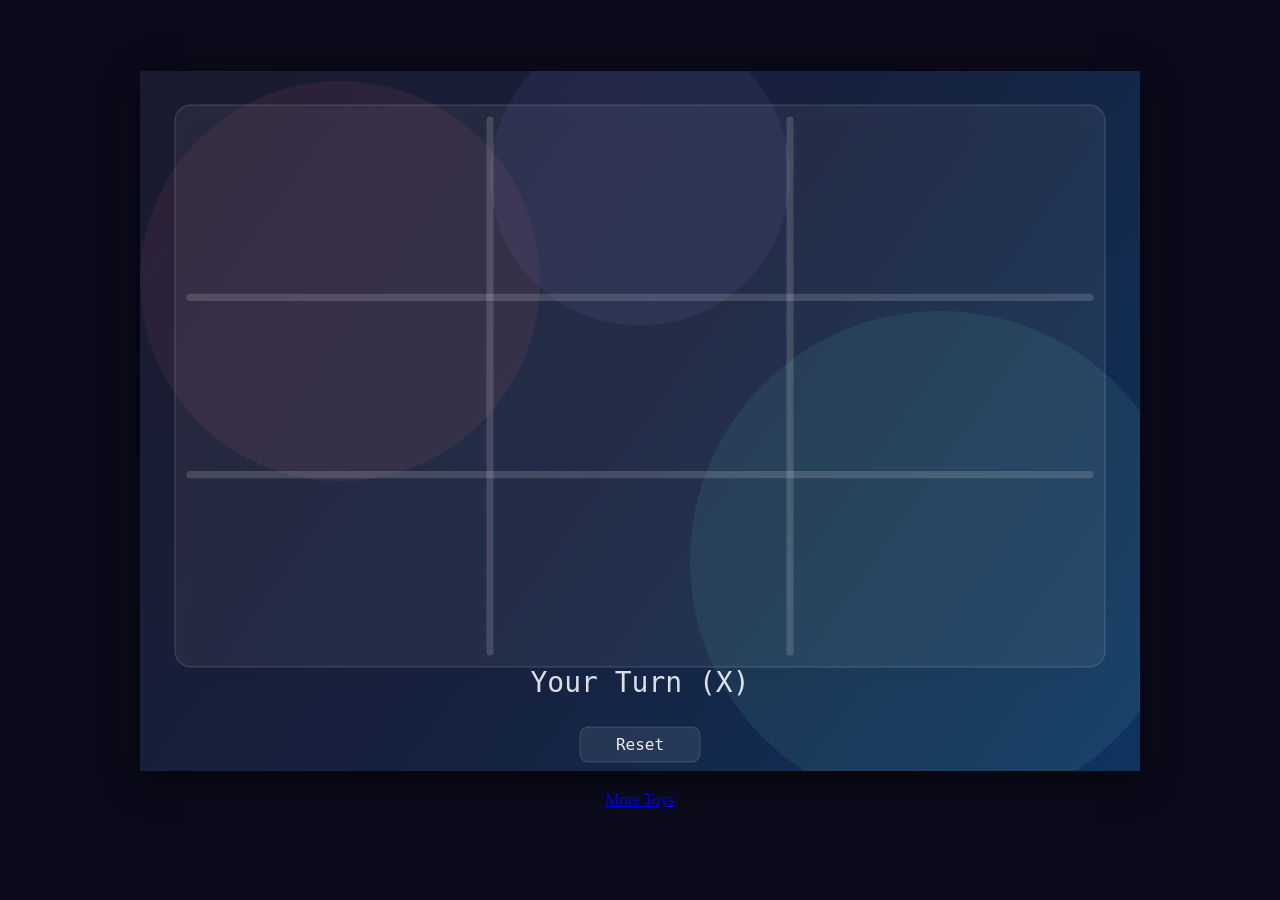
==== docs/index.html @ 9201b615 "Fixing link" ====
<!DOCTYPE html>
<html lang="en">
<head>
  <meta charset="UTF-8">
  <meta name="viewport" content="width=device-width, initial-scale=1.0">
  <title>Project</title>
  <link rel="stylesheet" href="style.min.css">
</head>
<body>
  <canvas id="canvas" width="1000" height="700"></canvas>
  <script src="index.min.js"></script>
  <div style="text-align:center; padding: 20px;">
    <a href="https://nofuss.co.za/toys/" target="_blank" rel="noopener noreferrer">More Toys</a>
  </div>
</body>
</html>
---- docs/style.min.css ----
body{margin:0;padding:0;display:flex;flex-direction:column;justify-content:center;align-items:center;min-height:100vh;background:#0a0a1a}canvas{display:block;max-width:100vw;max-height:100vh;box-shadow:0 8px 32px rgba(0,0,0,.5)}
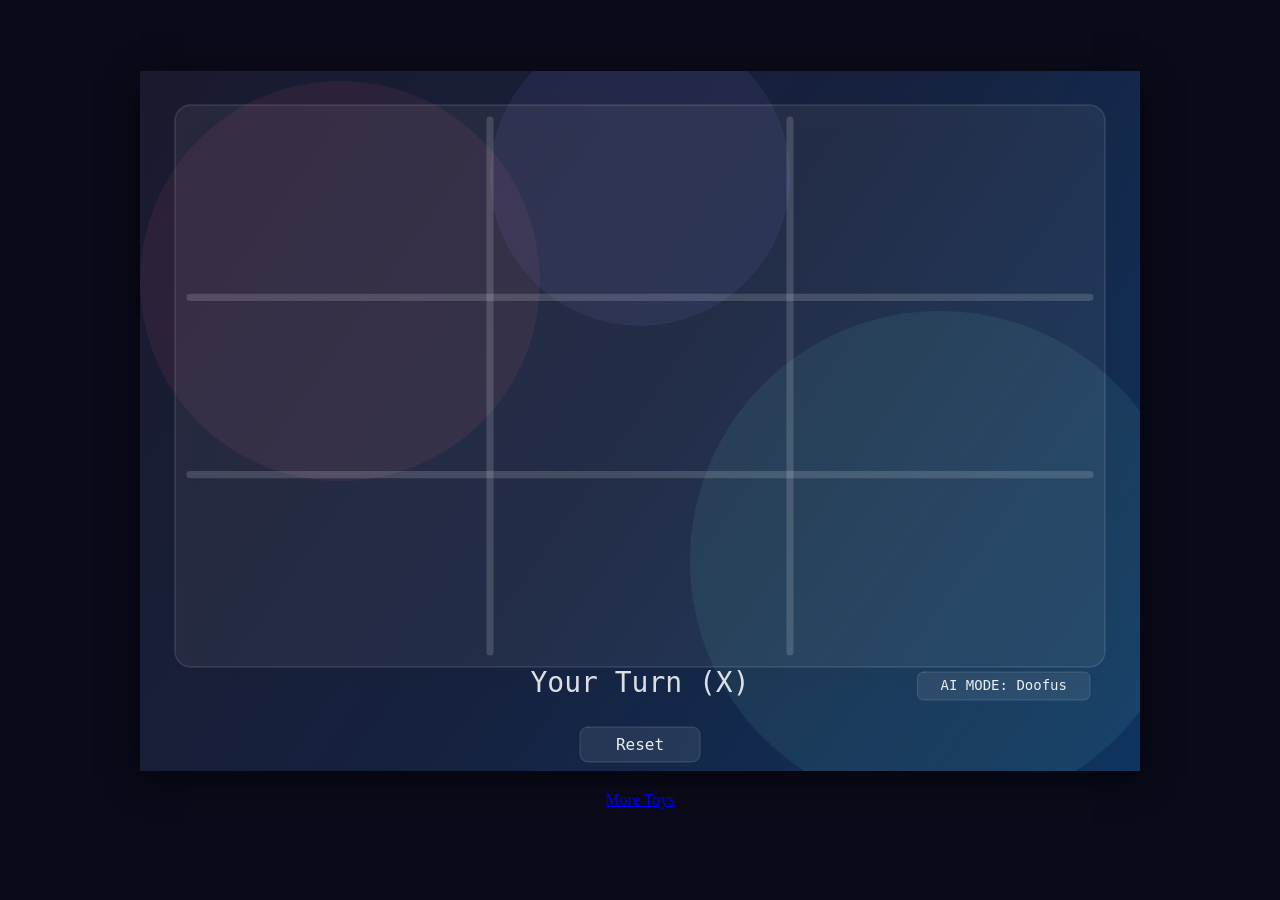
==== commit ff9a98b1: "Improving code structure and safety" ====
--- a/docs/index.html
+++ b/docs/index.html
@@ -3,6 +3,7 @@
 <head>
   <meta charset="UTF-8">
   <meta name="viewport" content="width=device-width, initial-scale=1.0">
+  <meta http-equiv="Content-Security-Policy" content="default-src 'self'; script-src 'self'; style-src 'self' 'unsafe-inline'; img-src 'self' data:;">
   <title>Project</title>
   <link rel="stylesheet" href="style.min.css">
 </head>
--- a/docs/style.min.css
+++ b/docs/style.min.css
@@ -1 +1 @@
-body{margin:0;padding:0;display:flex;flex-direction:column;justify-content:center;align-items:center;min-height:100vh;background:#0a0a1a}canvas{display:block;max-width:100vw;max-height:100vh;box-shadow:0 8px 32px rgba(0,0,0,.5)}+body{margin:0;padding:0;display:flex;flex-direction:column;justify-content:center;align-items:center;min-height:100vh;background:#0a0a1a;user-select:none;-webkit-user-select:none}canvas{display:block;max-width:100vw;max-height:100vh;box-shadow:0 8px 32px rgba(0,0,0,.5);touch-action:none}
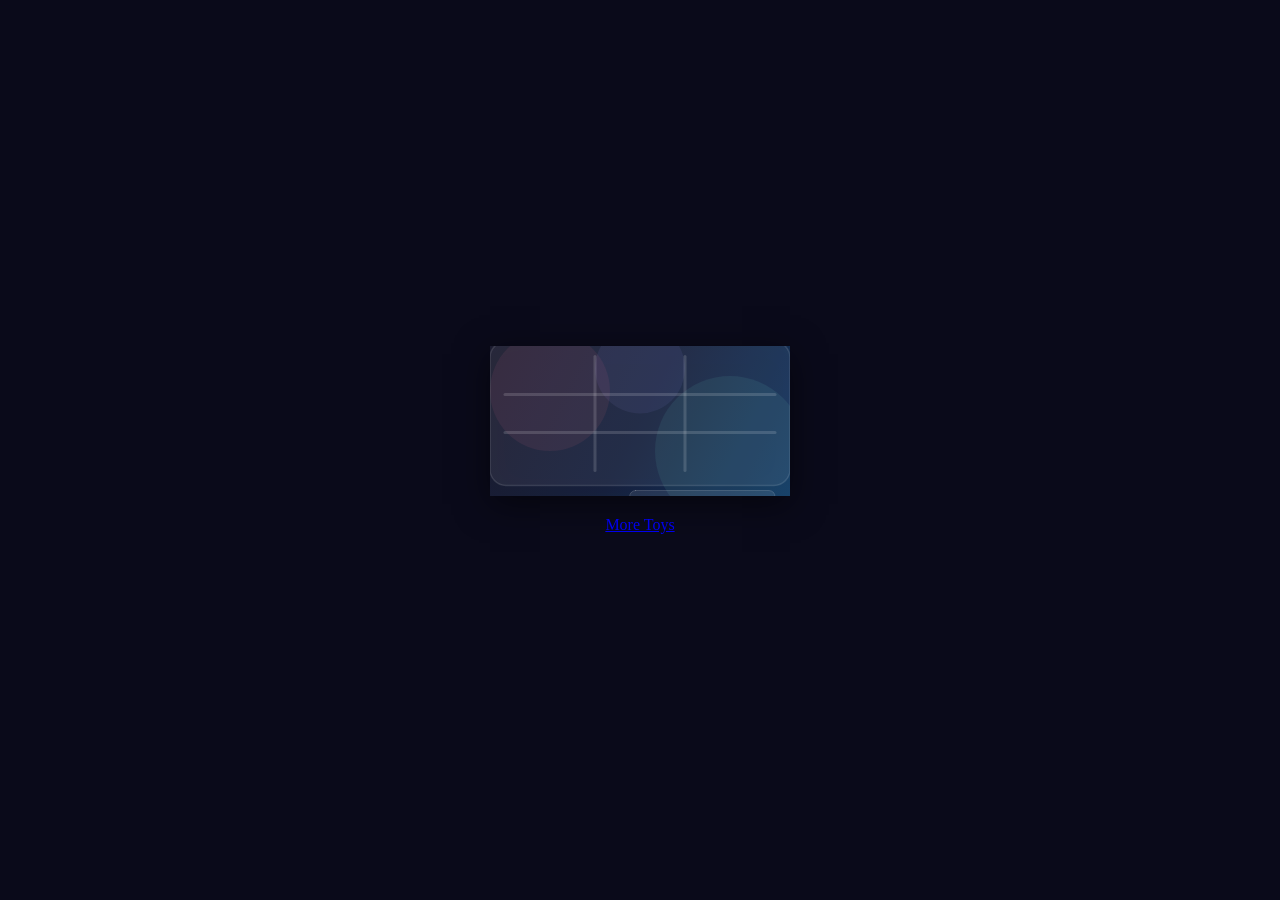
==== commit 058c6e07: "Fixing accessibility issues and cleaning up HTML" ====
--- a/docs/index.html
+++ b/docs/index.html
@@ -3,15 +3,21 @@
 <head>
   <meta charset="UTF-8">
   <meta name="viewport" content="width=device-width, initial-scale=1.0">
+  <meta name="description" content="A modern, responsive Tic Tac Toe game with AI opponent. Play against the computer in your browser.">
   <meta http-equiv="Content-Security-Policy" content="default-src 'self'; script-src 'self'; style-src 'self' 'unsafe-inline'; img-src 'self' data:;">
-  <title>Project</title>
+  <title>Tic Tac Toe</title>
   <link rel="stylesheet" href="style.min.css">
 </head>
 <body>
-  <canvas id="canvas" width="1000" height="700"></canvas>
-  <script src="index.min.js"></script>
-  <div style="text-align:center; padding: 20px;">
+  <main>
+    <canvas id="canvas" aria-label="Tic Tac Toe game board" role="application">
+    <p>Please enable JavaScript to play.</p>
+  </canvas>
+  <div id="game-status" aria-live="polite" class="sr-only"></div>
+  </main>
+  <script src="index.min.js" defer></script>
+  <footer class="site-footer">
     <a href="https://nofuss.co.za/toys/" target="_blank" rel="noopener noreferrer">More Toys</a>
-  </div>
+  </footer>
 </body>
 </html>
--- a/docs/style.min.css
+++ b/docs/style.min.css
@@ -1 +1 @@
-body{margin:0;padding:0;display:flex;flex-direction:column;justify-content:center;align-items:center;min-height:100vh;background:#0a0a1a;user-select:none;-webkit-user-select:none}canvas{display:block;max-width:100vw;max-height:100vh;box-shadow:0 8px 32px rgba(0,0,0,.5);touch-action:none}+body{margin:0;padding:0;display:flex;flex-direction:column;justify-content:center;align-items:center;min-height:100vh;background:#0a0a1a;user-select:none;-webkit-user-select:none}canvas{display:block;max-width:100vw;max-height:100vh;box-shadow:0 8px 32px rgba(0,0,0,.5);touch-action:none}.site-footer{text-align:center;padding:20px}.sr-only{position:absolute;width:1px;height:1px;padding:0;margin:-1px;overflow:hidden;clip:rect(0,0,0,0);white-space:nowrap;border:0}
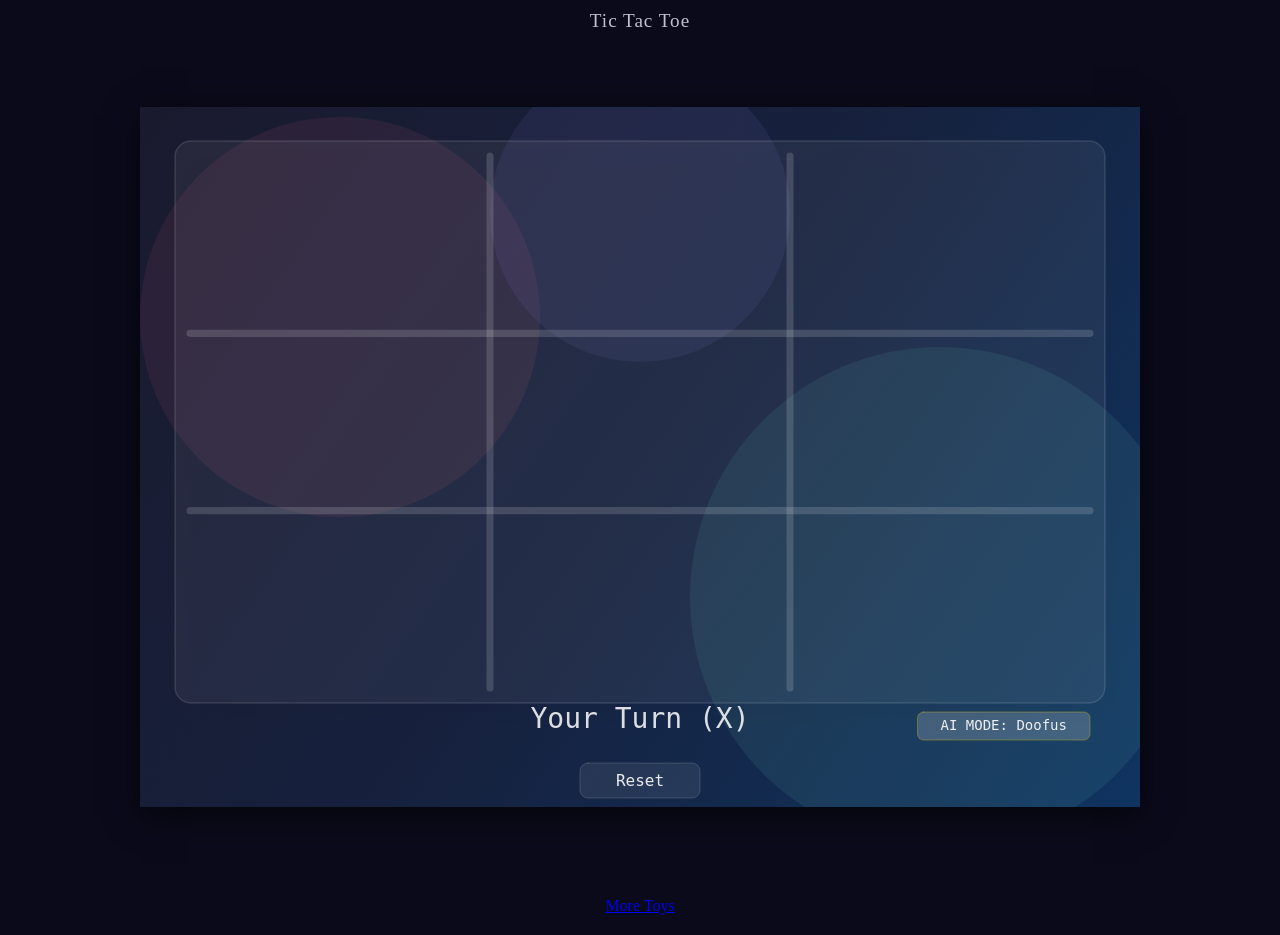
==== commit b41ee7ed: "Cleaning up some layout issues" ====
--- a/docs/index.html
+++ b/docs/index.html
@@ -4,15 +4,19 @@
   <meta charset="UTF-8">
   <meta name="viewport" content="width=device-width, initial-scale=1.0">
   <meta name="description" content="A modern, responsive Tic Tac Toe game with AI opponent. Play against the computer in your browser.">
-  <meta http-equiv="Content-Security-Policy" content="default-src 'self'; script-src 'self'; style-src 'self' 'unsafe-inline'; img-src 'self' data:;">
+  <meta http-equiv="Content-Security-Policy" content="default-src 'self'; script-src 'self'; style-src 'self'; img-src 'self' data:;">
   <title>Tic Tac Toe</title>
   <link rel="stylesheet" href="style.min.css">
 </head>
 <body>
+  <header>
+    <h1>Tic Tac Toe</h1>
+  </header>
   <main>
-    <canvas id="canvas" aria-label="Tic Tac Toe game board" role="application">
-    <p>Please enable JavaScript to play.</p>
-  </canvas>
+  <div class="canvas-wrapper">
+    <canvas id="canvas" aria-label="Tic Tac Toe game board" tabindex="0"></canvas>
+  </div>
+  <noscript><p>Please enable JavaScript to play.</p></noscript>
   <div id="game-status" aria-live="polite" class="sr-only"></div>
   </main>
   <script src="index.min.js" defer></script>
--- a/docs/style.min.css
+++ b/docs/style.min.css
@@ -1 +1 @@
-body{margin:0;padding:0;display:flex;flex-direction:column;justify-content:center;align-items:center;min-height:100vh;background:#0a0a1a;user-select:none;-webkit-user-select:none}canvas{display:block;max-width:100vw;max-height:100vh;box-shadow:0 8px 32px rgba(0,0,0,.5);touch-action:none}.site-footer{text-align:center;padding:20px}.sr-only{position:absolute;width:1px;height:1px;padding:0;margin:-1px;overflow:hidden;clip:rect(0,0,0,0);white-space:nowrap;border:0}+body{margin:0;padding:0;display:flex;flex-direction:column;justify-content:center;align-items:center;min-height:100vh;background:#0a0a1a;user-select:none;-webkit-user-select:none}header{text-align:center;padding:10px 0 5px}header h1{color:#c0c0d0;font-size:1.2rem;margin:0;letter-spacing:.05em;font-weight:400}.canvas-wrapper{display:flex;justify-content:center;align-items:center;width:100vw;height:calc(100vh - 60px);overflow:hidden}canvas{display:block;width:1e3px;height:700px;box-shadow:0 8px 32px rgba(0,0,0,.5);touch-action:none;object-fit:contain}canvas:focus{outline:2px solid rgba(255,215,0,.5);outline-offset:4px}.site-footer{text-align:center;padding:20px}.sr-only{position:absolute;width:1px;height:1px;padding:0;margin:-1px;overflow:hidden;clip:rect(0,0,0,0);white-space:nowrap;border:0}
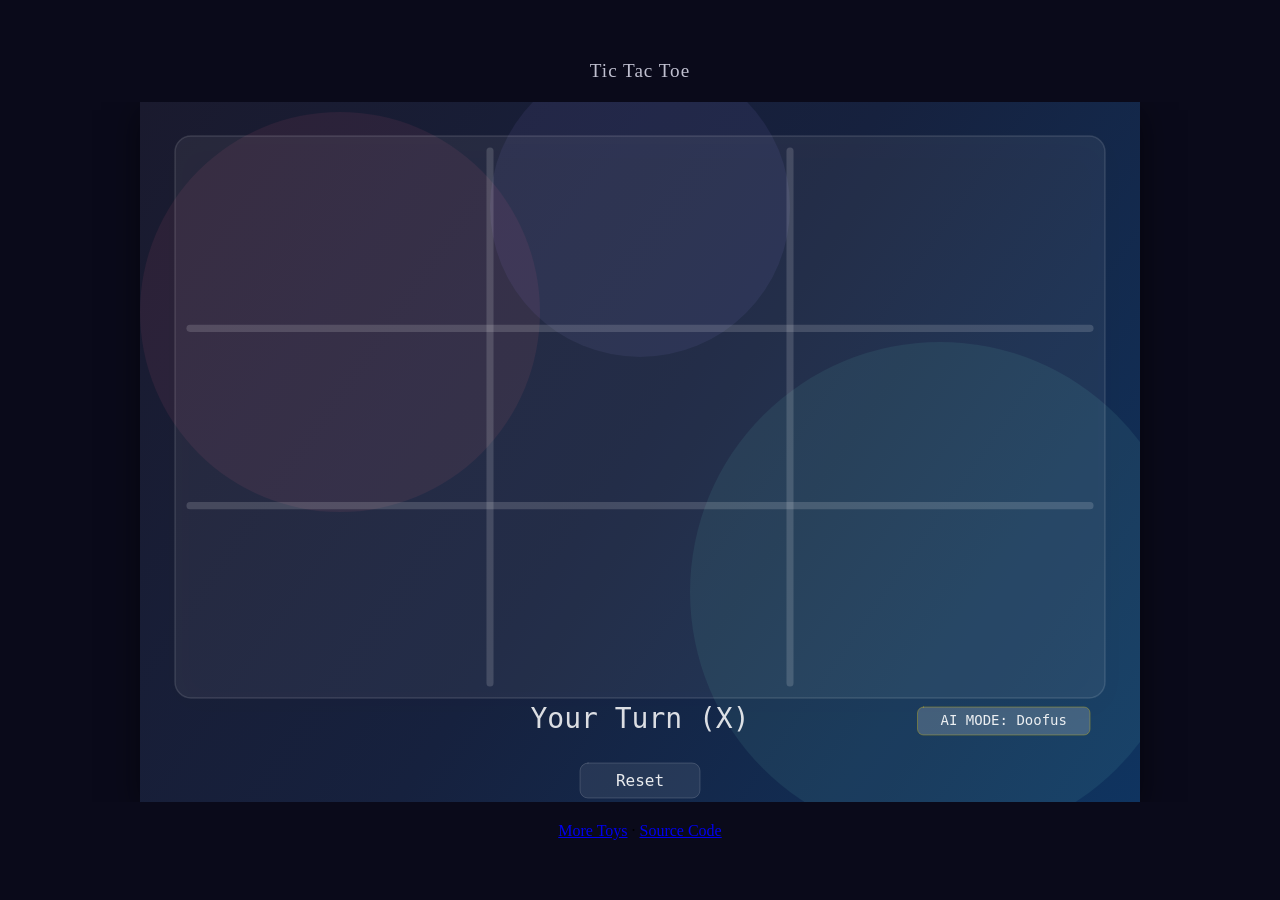
==== commit 596ea759: "Add a saner AI" ====
--- a/docs/index.html
+++ b/docs/index.html
@@ -21,7 +21,9 @@
   </main>
   <script src="index.min.js" defer></script>
   <footer class="site-footer">
-    <a href="https://nofuss.co.za/toys/" target="_blank" rel="noopener noreferrer">More Toys</a>
+     <a href="https://nofuss.co.za/toys/" target="_blank" rel="noopener noreferrer">More Toys</a>
+     <span style="margin:0 8px;opacity:0.4">·</span>
+     <a href="https://github.com/ewaldhorn/tictactoe" target="_blank" rel="noopener noreferrer">Source Code</a>
   </footer>
 </body>
 </html>
--- a/docs/style.min.css
+++ b/docs/style.min.css
@@ -1 +1 @@
-body{margin:0;padding:0;display:flex;flex-direction:column;justify-content:center;align-items:center;min-height:100vh;background:#0a0a1a;user-select:none;-webkit-user-select:none}header{text-align:center;padding:10px 0 5px}header h1{color:#c0c0d0;font-size:1.2rem;margin:0;letter-spacing:.05em;font-weight:400}.canvas-wrapper{display:flex;justify-content:center;align-items:center;width:100vw;height:calc(100vh - 60px);overflow:hidden}canvas{display:block;width:1e3px;height:700px;box-shadow:0 8px 32px rgba(0,0,0,.5);touch-action:none;object-fit:contain}canvas:focus{outline:2px solid rgba(255,215,0,.5);outline-offset:4px}.site-footer{text-align:center;padding:20px}.sr-only{position:absolute;width:1px;height:1px;padding:0;margin:-1px;overflow:hidden;clip:rect(0,0,0,0);white-space:nowrap;border:0}+body{margin:0;padding:0;display:flex;flex-direction:column;align-items:center;justify-content:center;background:#0a0a1a;user-select:none;-webkit-user-select:none;height:100vh}header{text-align:center;padding:20px 0;flex-shrink:0}header h1{color:#c0c0d0;font-size:1.2rem;margin:0;letter-spacing:.05em;font-weight:400}.canvas-wrapper{display:flex;justify-content:center;align-items:center;width:100vw;overflow:hidden}canvas{display:block;width:1e3px;height:700px;max-width:100vw;box-shadow:0 8px 32px rgba(0,0,0,.5);touch-action:none;object-fit:contain}canvas:focus{outline:none}.site-footer{text-align:center;padding:20px 0;flex-shrink:0}.sr-only{position:absolute;width:1px;height:1px;padding:0;margin:-1px;overflow:hidden;clip:rect(0,0,0,0);white-space:nowrap;border:0}
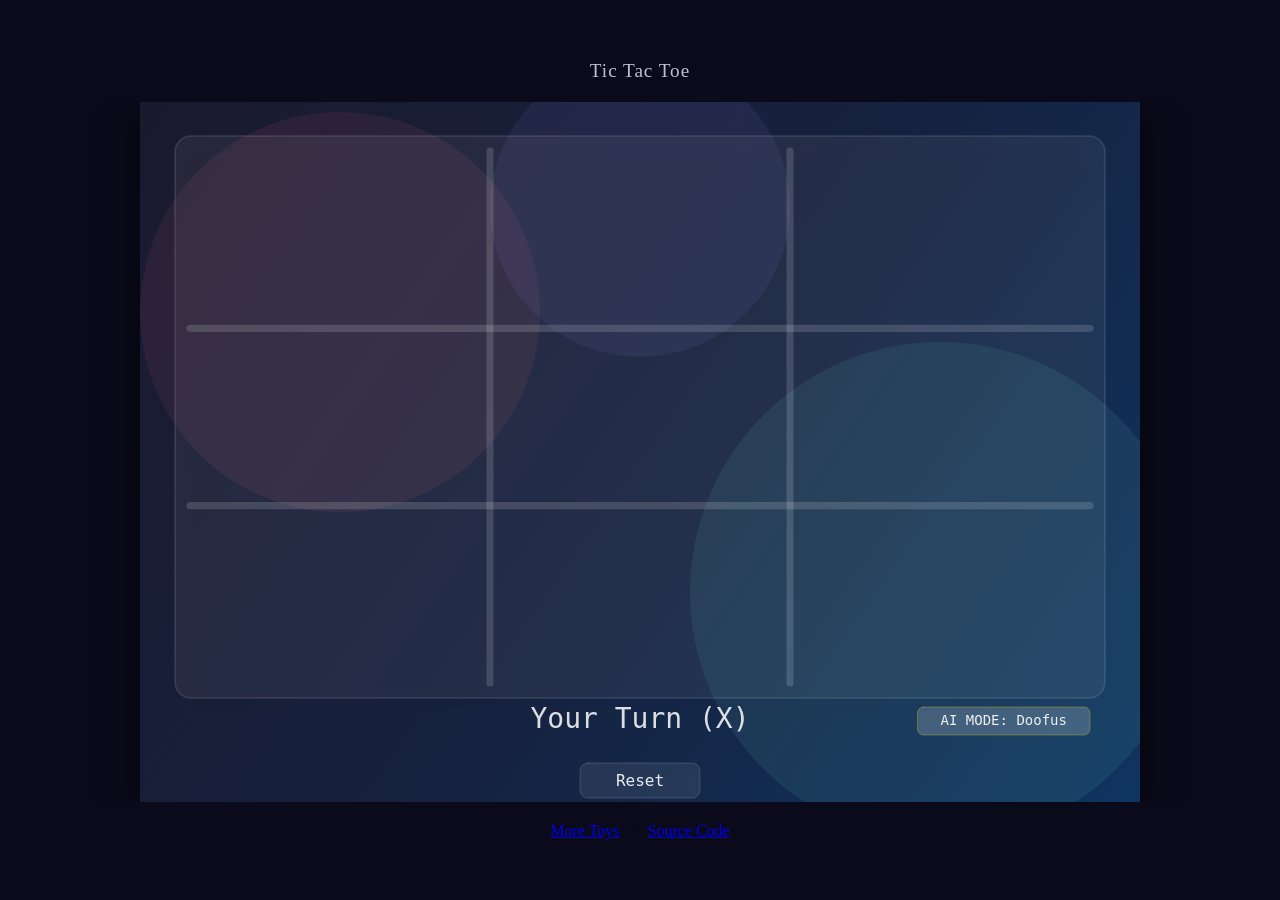
==== commit 2ed0fa70: "Cleaning up my sloppy CSS a bit" ====
--- a/docs/index.html
+++ b/docs/index.html
@@ -22,7 +22,7 @@
   <script src="index.min.js" defer></script>
   <footer class="site-footer">
      <a href="https://nofuss.co.za/toys/" target="_blank" rel="noopener noreferrer">More Toys</a>
-     <span style="margin:0 8px;opacity:0.4">·</span>
+      <span class="sep">·</span>
      <a href="https://github.com/ewaldhorn/tictactoe" target="_blank" rel="noopener noreferrer">Source Code</a>
   </footer>
 </body>
--- a/docs/style.min.css
+++ b/docs/style.min.css
@@ -1 +1 @@
-body{margin:0;padding:0;display:flex;flex-direction:column;align-items:center;justify-content:center;background:#0a0a1a;user-select:none;-webkit-user-select:none;height:100vh}header{text-align:center;padding:20px 0;flex-shrink:0}header h1{color:#c0c0d0;font-size:1.2rem;margin:0;letter-spacing:.05em;font-weight:400}.canvas-wrapper{display:flex;justify-content:center;align-items:center;width:100vw;overflow:hidden}canvas{display:block;width:1e3px;height:700px;max-width:100vw;box-shadow:0 8px 32px rgba(0,0,0,.5);touch-action:none;object-fit:contain}canvas:focus{outline:none}.site-footer{text-align:center;padding:20px 0;flex-shrink:0}.sr-only{position:absolute;width:1px;height:1px;padding:0;margin:-1px;overflow:hidden;clip:rect(0,0,0,0);white-space:nowrap;border:0}+*,*::before,*::after{box-sizing:border-box}:root{--bg:#0a0a1a;--text-subtle:#c0c0d0;--shadow:rgba(0, 0, 0, 0.5);--header-padding:20px;--canvas-w:1000px;--canvas-h:700px;--gap:40px;--h1-font-size:1.2rem;--h1-letter-spacing:0.05em;--mobile-h1-font-size:1rem;--mobile-padding:12px;--mobile-breakpoint:480px;--landscape-breakpoint:769px}body{margin:0;padding:0;display:flex;flex-direction:column;align-items:center;justify-content:center;background:var(--bg);user-select:none;-webkit-user-select:none;min-height:100dvh}header{text-align:center;padding:var(--header-padding)0;flex-shrink:0}header h1{color:var(--text-subtle);font-size:var(--h1-font-size);margin:0;letter-spacing:var(--h1-letter-spacing);font-weight:400}.canvas-wrapper{display:flex;justify-content:center;align-items:center;width:100vw;overflow:hidden}canvas{display:block;width:var(--canvas-w);height:var(--canvas-h);max-width:100vw;max-height:100dvh;box-shadow:0 8px 32px var(--shadow);touch-action:none}canvas:focus{outline:none}.site-footer{text-align:center;padding:var(--header-padding)0;flex-shrink:0}.sr-only{position:absolute;width:1px;height:1px;padding:0;margin:-1px;overflow:hidden;clip:rect(0,0,0,0);white-space:nowrap;border:0}.sep{margin:0 8px;opacity:.4}.error-msg{color:#fff;text-align:center;padding:40px}@media(max-width:var(--mobile-breakpoint)){header h1{font-size:var(--mobile-h1-font-size)}header,.site-footer{padding:var(--mobile-padding)0}}@media(min-width:var(--landscape-breakpoint)) and (orientation:landscape){body{flex-direction:row;gap:var(--gap)}header{text-align:left;padding:0}.site-footer{writing-mode:vertical-lr;transform:rotate(180deg)}}
